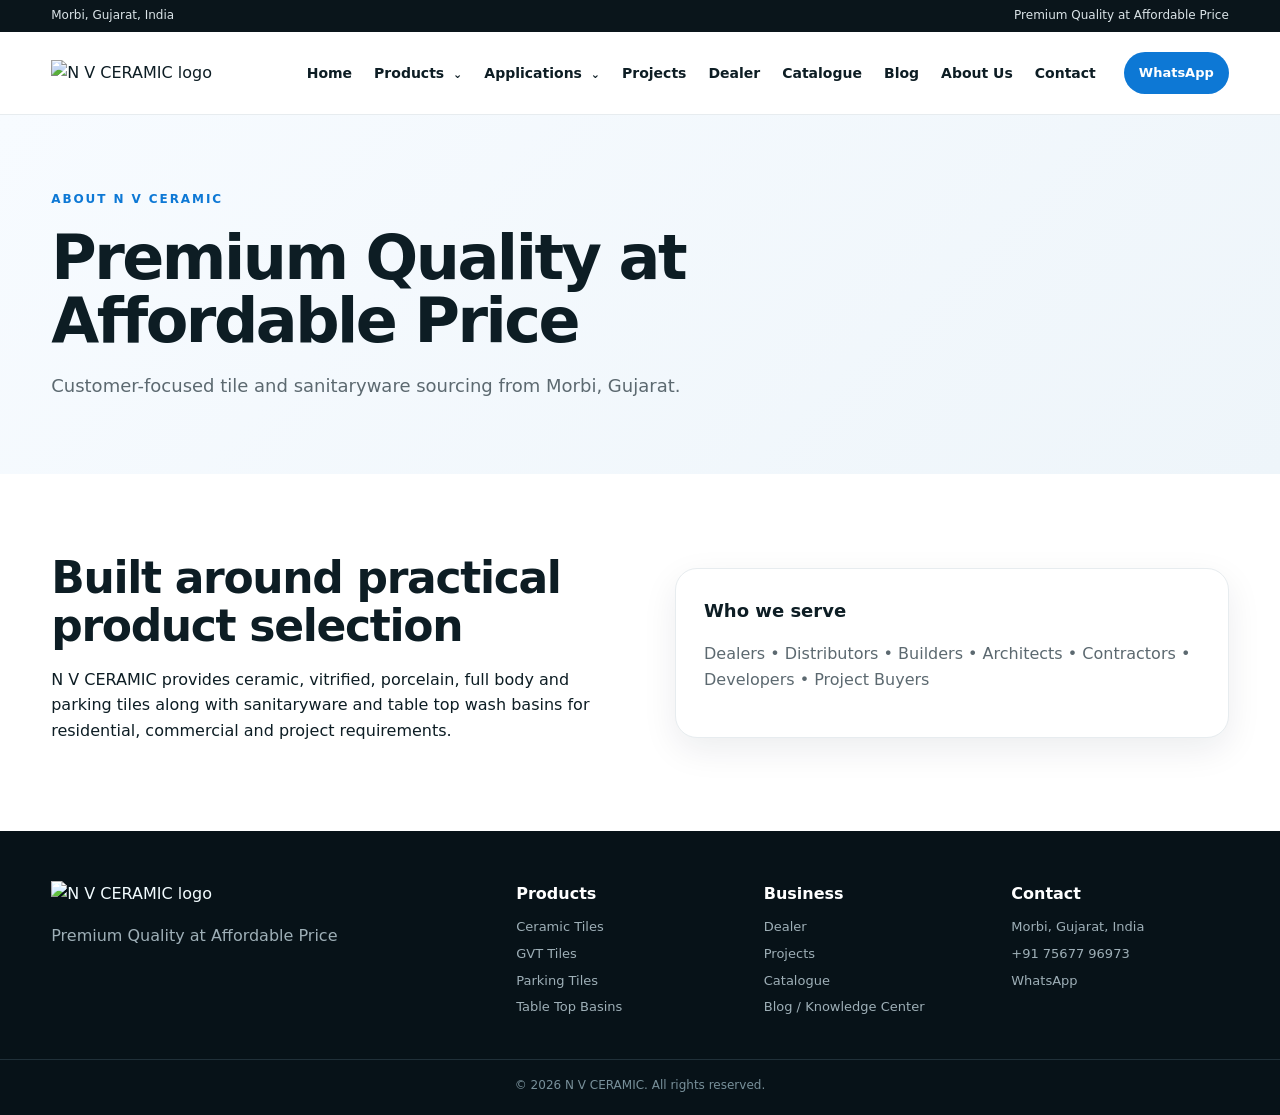
==== about.html @ e61c9b7b "Add files via upload Initial website upload" ====
<!doctype html><html lang="en-IN"><head><meta charset="utf-8"><meta name="viewport" content="width=device-width,initial-scale=1"><title>About N V CERAMIC | Morbi, Gujarat</title><meta name="description" content="Learn about N V CERAMIC and our tiles and sanitaryware supply approach from Morbi, Gujarat."><link rel="stylesheet" href="style.css"></head><body><div id="site-header"></div><main><section class="page-hero"><div class="wrap"><span class="eyebrow">ABOUT N V CERAMIC</span><h1><span data-setting="tagline">Premium Quality at Affordable Price</span></h1><p>Customer-focused tile and sanitaryware sourcing from Morbi, Gujarat.</p></div></section><section class="section"><div class="wrap two-col"><div><h2>Built around practical product selection</h2><p>N V CERAMIC provides ceramic, vitrified, porcelain, full body and parking tiles along with sanitaryware and table top wash basins for residential, commercial and project requirements.</p></div><div class="info-card"><b>Who we serve</b><p>Dealers • Distributors • Builders • Architects • Contractors • Developers • Project Buyers</p></div></div></section></main><div id="site-footer"></div><script src="config.js"></script><script src="app.js"></script></body></html>
---- style.css ----
:root{--ink:#0d1d24;--muted:#5c6970;--blue:#0d78d5;--blue2:#0757a8;--line:#e7ecef;--soft:#f6f8fa;--white:#fff;--dark:#0a151b;--radius:18px;--shadow:0 12px 35px rgba(9,30,45,.08)}*{box-sizing:border-box}html{scroll-behavior:smooth}body{margin:0;font-family:Inter,ui-sans-serif,system-ui,-apple-system,Segoe UI,Roboto,Arial,sans-serif;color:var(--ink);background:#fff;line-height:1.6}a{text-decoration:none;color:inherit}button,input,select{font:inherit}.wrap{width:min(1180px,92%);margin:auto}.topline{background:var(--dark);color:#dbe4e8;font-size:12px}.top-inner{height:32px;display:flex;align-items:center;justify-content:space-between}.site-header{position:sticky;top:0;z-index:50;background:rgba(255,255,255,.96);backdrop-filter:blur(14px);border-bottom:1px solid var(--line)}.nav-row{height:82px;display:flex;align-items:center;gap:28px}.logo img{display:block;width:205px;height:auto}.main-nav{display:flex;align-items:center;gap:22px;margin-left:auto;font-size:14px;font-weight:700}.main-nav>a,.nav-dd>button{padding:28px 0;border:0;background:none;cursor:pointer;color:var(--ink)}.nav-dd{position:relative}.nav-dd>button span{font-size:11px;margin-left:4px}.mega{position:absolute;right:-180px;top:70px;width:min(1020px,90vw);padding:24px;background:#fff;border:1px solid var(--line);box-shadow:var(--shadow);border-radius:0 0 18px 18px;display:none;grid-template-columns:1.1fr 1fr 1fr 1fr;gap:20px}.nav-dd:hover .mega,.nav-dd:focus-within .mega{display:grid}.mega-col h4{margin:0 0 10px;font-size:13px;text-transform:uppercase;letter-spacing:.04em}.mega-col a{display:block;padding:6px 0;color:#42515a;font-size:13px}.mega-col a:hover{color:var(--blue)}.dropdown.simple{position:absolute;top:70px;left:-20px;min-width:210px;padding:12px;background:#fff;border:1px solid var(--line);box-shadow:var(--shadow);display:none;border-radius:0 0 14px 14px}.nav-dd:hover .dropdown.simple,.nav-dd:focus-within .dropdown.simple{display:block}.dropdown.simple a{display:block;padding:8px 10px;font-size:13px}.header-wa{background:var(--blue);color:#fff!important;padding:11px 15px;border-radius:999px;font-size:13px;font-weight:800}.menu-btn{display:none;border:0;background:none;font-size:24px}.hero{background:linear-gradient(135deg,#f8fbff 0,#eef6fc 55%,#fff 100%);padding:76px 0 58px}.hero-grid{display:grid;grid-template-columns:1.15fr .85fr;gap:50px;align-items:center}.eyebrow{font-size:12px;letter-spacing:.16em;font-weight:800;color:var(--blue);text-transform:uppercase}.hero h1,.page-hero h1{font-size:clamp(40px,6vw,72px);line-height:1.02;letter-spacing:-.04em;margin:15px 0 20px}.hero h1 span{color:var(--blue)}.hero-copy{font-size:19px;color:var(--muted);max-width:650px}.hero-actions{display:flex;gap:12px;flex-wrap:wrap;margin:28px 0}.btn{display:inline-flex;align-items:center;justify-content:center;padding:13px 19px;border-radius:999px;font-weight:800;font-size:14px}.btn.primary{background:var(--blue);color:#fff}.btn.light{background:#fff;border:1px solid var(--line)}.btn:hover{transform:translateY(-1px)}.trust-row{display:flex;gap:18px;flex-wrap:wrap;color:#53616a;font-size:13px}.hero-visual{background:#fff;border:1px solid var(--line);border-radius:28px;box-shadow:var(--shadow);padding:38px;text-align:center}.hero-visual img{width:100%;max-width:470px}.hero-visual div{display:flex;gap:8px;justify-content:center;flex-wrap:wrap;margin-top:18px}.hero-visual b{background:var(--soft);padding:8px 11px;border-radius:999px;font-size:12px}.search-band{padding:20px 0;background:#fff;border-bottom:1px solid var(--line)}.search-box{display:flex;align-items:center;border:1px solid #dce4e8;border-radius:14px;background:#fff;overflow:hidden;min-height:52px}.search-box span{padding-left:16px;font-size:20px;color:var(--muted)}.search-box input{border:0;outline:0;flex:1;padding:14px 12px;background:transparent}.search-box button{height:52px;border:0;background:var(--ink);color:#fff;padding:0 22px;font-weight:800}.quick-links{display:flex;gap:10px;flex-wrap:wrap;margin-top:10px}.quick-links a,.app-links a{border:1px solid var(--line);padding:7px 11px;border-radius:999px;font-size:12px;color:#46545c;background:#fff}.section{padding:72px 0}.section.alt{background:var(--soft)}.section.dark{background:var(--dark);color:#fff}.section-head{display:flex;justify-content:space-between;align-items:end;gap:25px;margin-bottom:28px}.section-head h2,.application-grid h2,.two-col h2{font-size:clamp(28px,4vw,44px);line-height:1.1;letter-spacing:-.03em;margin:8px 0}.section-head p{max-width:520px;color:var(--muted)}.text-link{font-weight:800;color:var(--blue);white-space:nowrap}.category-grid{display:grid;grid-template-columns:repeat(4,1fr);gap:14px}.category-card{padding:22px;border:1px solid var(--line);border-radius:var(--radius);background:#fff;min-height:145px;box-shadow:0 5px 20px rgba(0,0,0,.03)}.category-card small{display:block;color:var(--blue);font-weight:800;text-transform:uppercase;letter-spacing:.08em}.category-card h3{margin:7px 0;font-size:20px}.category-card p{font-size:13px;color:var(--muted);margin:0}.category-card:hover{border-color:#b9d8f4;transform:translateY(-2px)}.product-grid{display:grid;grid-template-columns:repeat(3,1fr);gap:20px}.product-card{background:#fff;border:1px solid var(--line);border-radius:var(--radius);overflow:hidden;box-shadow:0 5px 20px rgba(0,0,0,.04)}.product-image{aspect-ratio:4/3;background:linear-gradient(135deg,#eef2f5,#dfe7ec);display:grid;place-items:center;position:relative;overflow:hidden}.product-image img{width:100%;height:100%;object-fit:cover}.placeholder{color:#7a8991;font-weight:800;font-size:13px;text-align:center;padding:20px}.badge{position:absolute;left:12px;top:12px;background:#fff;padding:6px 9px;border-radius:999px;font-size:11px;font-weight:800}.product-body{padding:17px}.product-body h3{margin:0 0 5px;font-size:19px}.product-body .meta{font-size:12px;color:var(--muted);margin:3px 0}.product-body p{font-size:13px;color:#5c6970;margin:9px 0 15px}.product-actions{display:flex;gap:8px;align-items:center}.product-actions a{font-size:12px;font-weight:800;padding:9px 12px;border-radius:10px;background:var(--ink);color:#fff}.product-actions a.secondary{background:#edf5fb;color:var(--blue)}.application-grid{display:grid;grid-template-columns:1.2fr .8fr;gap:60px;align-items:center}.app-links{display:flex;gap:10px;flex-wrap:wrap;margin-top:22px}.info-card{padding:28px;border:1px solid var(--line);border-radius:22px;background:#fff;box-shadow:var(--shadow)}.info-card b{font-size:18px}.info-card p{color:var(--muted)}.two-col{display:grid;grid-template-columns:1fr 1fr;gap:70px;align-items:center}.dark .eyebrow{color:#79bfff}.dark p{color:#c2cdd2}.mini-actions{display:flex;gap:16px;flex-wrap:wrap}.mini-actions a{font-weight:800;color:#8cc7ff}.page-hero{padding:70px 0 55px;background:linear-gradient(135deg,#f7fbff,#eef5fa)}.page-hero h1{font-size:clamp(38px,5vw,62px);max-width:900px}.page-hero p{font-size:18px;color:var(--muted);max-width:760px}.catalog-toolbar{display:grid;grid-template-columns:2fr 1fr 1fr 1fr;gap:10px;margin-bottom:20px}.catalog-toolbar select{border:1px solid var(--line);border-radius:14px;padding:0 14px;background:#fff;min-height:52px;outline:0}.results-meta{font-size:13px;color:var(--muted);margin-bottom:15px}.category-intro{padding:22px;background:var(--soft);border-radius:18px;margin-bottom:25px;color:#4d5a62}.product-detail .wrap{max-width:1050px}.detail-grid{display:grid;grid-template-columns:1fr 1fr;gap:50px;align-items:start}.detail-image{aspect-ratio:1/1;background:linear-gradient(135deg,#eef2f5,#dfe7ec);border-radius:25px;display:grid;place-items:center;overflow:hidden}.detail-image img{width:100%;height:100%;object-fit:cover}.detail-title{font-size:clamp(34px,5vw,58px);line-height:1.05;letter-spacing:-.035em;margin:10px 0}.spec-list{display:grid;grid-template-columns:1fr 1fr;gap:10px;margin:25px 0}.spec{border:1px solid var(--line);padding:12px;border-radius:12px}.spec small{display:block;color:var(--muted);font-size:11px;text-transform:uppercase}.contact-card{display:grid;grid-template-columns:repeat(3,1fr);gap:15px}.contact-card>div{border:1px solid var(--line);padding:25px;border-radius:18px}.contact-card p{color:var(--muted)}footer{background:#071218;color:#dce5e8;padding:50px 0 20px}.footer-grid{display:grid;grid-template-columns:2fr 1fr 1fr 1fr;gap:30px}.footer-grid img{width:190px;filter:brightness(1.1)}.footer-grid p{color:#9eafb7}.footer-grid b{display:block;margin-bottom:10px;color:#fff}.footer-grid a,.footer-grid span{display:block;color:#9eafb7;font-size:13px;margin:6px 0}.copyright{border-top:1px solid #203039;margin-top:35px;padding-top:16px;text-align:center;color:#78909a;font-size:12px}.float-wa{position:fixed;right:20px;bottom:20px;width:56px;height:56px;border-radius:50%;background:#19c463;color:#fff;display:grid;place-items:center;font-size:23px;box-shadow:0 10px 25px rgba(0,0,0,.2);z-index:60}.empty{padding:45px;border:1px dashed #cbd6dc;border-radius:18px;text-align:center;color:var(--muted)}
@media(max-width:1000px){.main-nav{gap:13px}.category-grid{grid-template-columns:repeat(3,1fr)}.product-grid{grid-template-columns:repeat(2,1fr)}.mega{right:-80px;grid-template-columns:repeat(3,1fr)}}
@media(max-width:820px){.topline{display:none}.nav-row{height:70px}.menu-btn{display:block;margin-left:auto}.main-nav{display:none;position:absolute;top:70px;left:0;right:0;background:#fff;border-bottom:1px solid var(--line);padding:15px 4%;flex-direction:column;align-items:stretch;gap:0;box-shadow:var(--shadow)}.main-nav.open{display:flex}.main-nav>a,.nav-dd>button{padding:12px 0;text-align:left}.nav-dd .mega,.nav-dd .dropdown.simple{position:static;width:auto;display:none;box-shadow:none;border:0;padding:8px 0;grid-template-columns:1fr 1fr}.nav-dd.open .mega,.nav-dd.open .dropdown.simple{display:grid}.nav-dd.open .dropdown.simple{display:block}.header-wa{display:none}.hero-grid,.application-grid,.two-col,.detail-grid{grid-template-columns:1fr}.hero{padding:55px 0}.hero-visual{order:-1}.category-grid{grid-template-columns:repeat(2,1fr)}.catalog-toolbar{grid-template-columns:1fr 1fr}.contact-card{grid-template-columns:1fr 1fr}.footer-grid{grid-template-columns:1fr 1fr}}
@media(max-width:560px){.logo img{width:160px}.category-grid,.product-grid,.contact-card,.footer-grid,.catalog-toolbar{grid-template-columns:1fr}.section{padding:52px 0}.section-head{align-items:start;flex-direction:column}.hero h1{font-size:42px}.hero-copy{font-size:17px}.hero-visual{padding:25px}.mega{grid-template-columns:1fr!important}.spec-list{grid-template-columns:1fr}.quick-links{overflow:auto;flex-wrap:nowrap;padding-bottom:4px}.quick-links a{white-space:nowrap}.page-hero{padding:50px 0 40px}}
.price-box{display:inline-block;background:#edf5fb;color:var(--blue);padding:12px 15px;border-radius:12px;margin:10px 0 18px;font-size:18px}.price-box b{font-size:22px}

/* Knowledge Center / Blog */
.grid{display:grid;gap:20px}.grid-3{grid-template-columns:repeat(3,1fr)}
.blog-grid{display:grid;grid-template-columns:repeat(3,1fr);gap:22px}
.blog-card{background:#fff;border:1px solid var(--line);border-radius:var(--radius);overflow:hidden;box-shadow:0 5px 20px rgba(0,0,0,.04);display:flex;min-height:270px}
.blog-card-body{padding:24px;display:flex;flex-direction:column;align-items:flex-start;width:100%}
.blog-card h2,.blog-card h3{margin:8px 0 10px;line-height:1.25;font-size:22px}
.blog-card p{color:var(--muted);font-size:14px;margin:0 0 16px}
.blog-card .btn{margin-top:auto}
.btn-outline{border:1px solid var(--line);background:#fff;color:var(--blue)}
.blog-toolbar{display:flex;justify-content:space-between;align-items:center;gap:20px;margin-bottom:25px;padding-bottom:18px;border-bottom:1px solid var(--line)}
.blog-filters{display:flex;gap:8px;flex-wrap:wrap}.blog-filter{border:1px solid var(--line);background:#fff;border-radius:999px;padding:8px 13px;cursor:pointer;font-weight:700;font-size:12px;color:#53616a}.blog-filter.active{background:var(--ink);color:#fff;border-color:var(--ink)}
.blog-meta{font-size:12px;color:#7a8991;margin:8px 0 18px}
.article{max-width:900px}.article h1{font-size:clamp(38px,5vw,62px);line-height:1.08;letter-spacing:-.035em;margin:10px 0 16px}.article .lead{font-size:19px;color:var(--muted);max-width:780px}.article-content{font-size:17px;line-height:1.8;color:#33424a;margin-top:30px}.article-content p{margin:0 0 22px}.article-content h2{font-size:30px;line-height:1.2;margin:35px 0 14px}.article-hero{width:100%;max-height:520px;object-fit:cover;border-radius:22px;margin:22px 0}.back-link{display:inline-block;color:var(--blue);font-weight:800;margin-bottom:22px}.article-cta{margin-top:45px;padding:28px;border-radius:20px;background:var(--soft);border:1px solid var(--line)}.article-cta h3{margin:0 0 6px;font-size:24px}.article-cta p{color:var(--muted)}
.variant-section{margin-top:55px}.variant-section h2{font-size:32px}.table-wrap{overflow:auto;border:1px solid var(--line);border-radius:16px}.table-wrap table{width:100%;border-collapse:collapse;min-width:700px;background:#fff}.table-wrap th,.table-wrap td{padding:12px 14px;border-bottom:1px solid var(--line);text-align:left;font-size:13px}.table-wrap th{background:var(--soft);font-weight:800}.table-wrap tr:last-child td{border-bottom:0}
@media(max-width:820px){.grid-3,.blog-grid{grid-template-columns:1fr 1fr}.blog-toolbar{align-items:flex-start;flex-direction:column}.article h1{font-size:42px}}
@media(max-width:560px){.grid-3,.blog-grid{grid-template-columns:1fr}.blog-card{min-height:0}.article h1{font-size:36px}.article-content{font-size:16px}.blog-filters{overflow:auto;flex-wrap:nowrap;width:100%;padding-bottom:4px}.blog-filter{white-space:nowrap}}
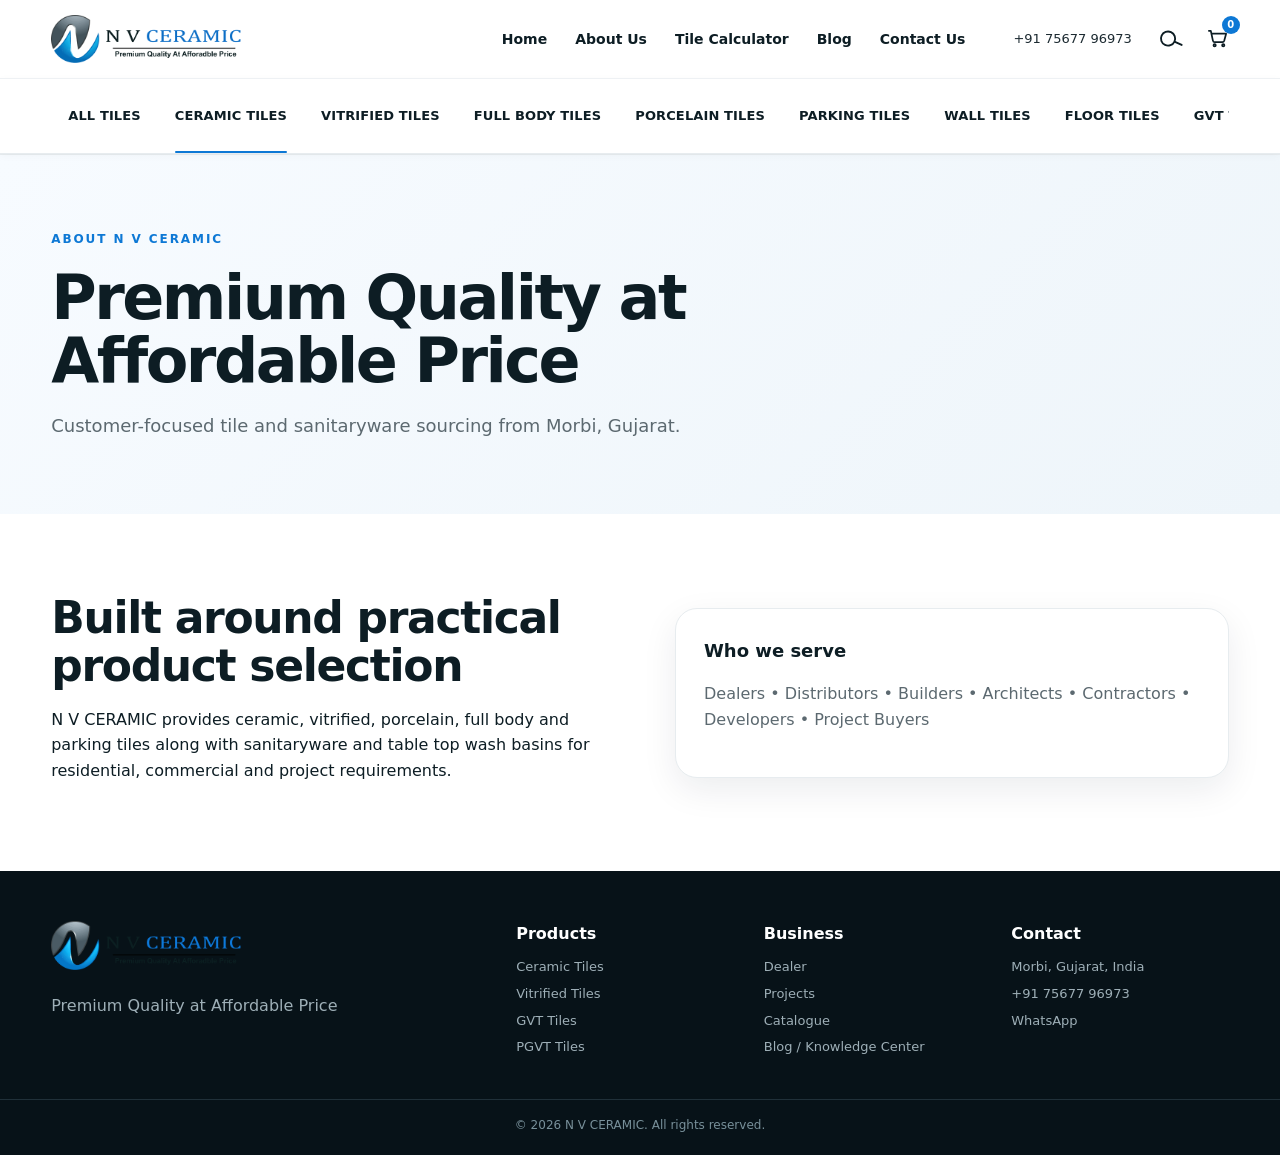
==== commit 40243875: "Add files via upload" ====
--- a/about.html
+++ b/about.html
@@ -1 +1 @@
-<!doctype html><html lang="en-IN"><head><meta charset="utf-8"><meta name="viewport" content="width=device-width,initial-scale=1"><title>About N V CERAMIC | Morbi, Gujarat</title><meta name="description" content="Learn about N V CERAMIC and our tiles and sanitaryware supply approach from Morbi, Gujarat."><link rel="stylesheet" href="style.css"></head><body><div id="site-header"></div><main><section class="page-hero"><div class="wrap"><span class="eyebrow">ABOUT N V CERAMIC</span><h1><span data-setting="tagline">Premium Quality at Affordable Price</span></h1><p>Customer-focused tile and sanitaryware sourcing from Morbi, Gujarat.</p></div></section><section class="section"><div class="wrap two-col"><div><h2>Built around practical product selection</h2><p>N V CERAMIC provides ceramic, vitrified, porcelain, full body and parking tiles along with sanitaryware and table top wash basins for residential, commercial and project requirements.</p></div><div class="info-card"><b>Who we serve</b><p>Dealers • Distributors • Builders • Architects • Contractors • Developers • Project Buyers</p></div></div></section></main><div id="site-footer"></div><script src="config.js"></script><script src="app.js"></script></body></html>
+<!doctype html><html lang="en-IN"><head><meta charset="utf-8"><meta name="viewport" content="width=device-width,initial-scale=1"><title>About N V CERAMIC | Morbi, Gujarat</title><meta name="description" content="Learn about N V CERAMIC and our tiles and sanitaryware supply approach from Morbi, Gujarat."><link rel="stylesheet" href="style.css"></head><body><div id="site-header"></div><main><section class="page-hero"><div class="wrap"><span class="eyebrow">ABOUT N V CERAMIC</span><h1><span data-setting="tagline">Premium Quality at Affordable Price</span></h1><p>Customer-focused tile and sanitaryware sourcing from Morbi, Gujarat.</p></div></section><section class="section"><div class="wrap two-col"><div><h2>Built around practical product selection</h2><p>N V CERAMIC provides ceramic, vitrified, porcelain, full body and parking tiles along with sanitaryware and table top wash basins for residential, commercial and project requirements.</p></div><div class="info-card"><b>Who we serve</b><p>Dealers • Distributors • Builders • Architects • Contractors • Developers • Project Buyers</p></div></div></section></main><div id="site-footer"></div><script src="config.js"></script><script src="data-local.js"></script><script src="app.js"></script></body></html>
--- a/style.css
+++ b/style.css
@@ -20,3 +20,106 @@
 .variant-section{margin-top:55px}.variant-section h2{font-size:32px}.table-wrap{overflow:auto;border:1px solid var(--line);border-radius:16px}.table-wrap table{width:100%;border-collapse:collapse;min-width:700px;background:#fff}.table-wrap th,.table-wrap td{padding:12px 14px;border-bottom:1px solid var(--line);text-align:left;font-size:13px}.table-wrap th{background:var(--soft);font-weight:800}.table-wrap tr:last-child td{border-bottom:0}
 @media(max-width:820px){.grid-3,.blog-grid{grid-template-columns:1fr 1fr}.blog-toolbar{align-items:flex-start;flex-direction:column}.article h1{font-size:42px}}
 @media(max-width:560px){.grid-3,.blog-grid{grid-template-columns:1fr}.blog-card{min-height:0}.article h1{font-size:36px}.article-content{font-size:16px}.blog-filters{overflow:auto;flex-wrap:nowrap;width:100%;padding-bottom:4px}.blog-filter{white-space:nowrap}}
+.product-gallery{display:grid;gap:12px}.gallery-main{aspect-ratio:1/1;background:linear-gradient(135deg,#eef2f5,#dfe7ec);border-radius:25px;overflow:hidden;display:grid;place-items:center}.gallery-main img{width:100%;height:100%;object-fit:cover}.gallery-thumbs{display:flex;gap:8px;overflow:auto;padding-bottom:4px}.gallery-thumb{flex:0 0 76px;width:76px;height:76px;padding:0;border:2px solid transparent;border-radius:10px;overflow:hidden;background:#fff;cursor:pointer}.gallery-thumb.active{border-color:var(--blue)}.gallery-thumb img{width:100%;height:100%;object-fit:cover}.price-box{margin:20px 0;padding:15px 18px;border:1px solid var(--line);border-radius:14px;background:var(--soft)}.price-box b{font-size:20px}.variant-section{margin-top:40px}.table-wrap{overflow:auto}.table-wrap table{width:100%;border-collapse:collapse}.table-wrap th,.table-wrap td{padding:11px;border-bottom:1px solid var(--line);text-align:left;font-size:13px}.blog-toolbar{display:flex;justify-content:space-between;gap:20px;align-items:center;margin-bottom:25px;flex-wrap:wrap}.blog-filters{display:flex;gap:8px;flex-wrap:wrap}.blog-filter{border:1px solid var(--line);background:#fff;border-radius:999px;padding:8px 13px;cursor:pointer}.blog-filter.active{background:var(--ink);color:#fff}.blog-card{border:1px solid var(--line);border-radius:18px;background:#fff;overflow:hidden}.blog-card-body{padding:22px}.blog-card h2,.blog-card h3{margin:8px 0}.blog-card p{color:var(--muted)}.blog-meta{font-size:12px;color:var(--muted);margin:10px 0 15px}.article{max-width:850px}.article h1{font-size:clamp(38px,5vw,62px);line-height:1.05;letter-spacing:-.03em}.article-hero{width:100%;border-radius:20px;margin:25px 0}.article-content{font-size:17px}.article-cta{margin-top:40px;padding:25px;border-radius:18px;background:var(--soft)}
+@media(max-width:900px){.main-nav{display:none;position:absolute;left:4%;right:4%;top:76px;background:#fff;padding:16px;border:1px solid var(--line);box-shadow:var(--shadow);border-radius:16px;flex-direction:column;align-items:stretch;gap:5px}.main-nav.open{display:flex}.main-nav>a,.nav-dd>button{padding:10px 8px;text-align:left}.nav-dd .mega,.nav-dd .dropdown.simple{position:static;width:auto;display:none;grid-template-columns:1fr;padding:10px}.nav-dd.open .mega,.nav-dd.open .dropdown.simple{display:grid}.menu-btn{display:block;margin-left:auto}.header-wa{display:none}.nav-row{gap:12px}.catalog-toolbar{grid-template-columns:1fr 1fr}.hero-grid,.detail-grid{grid-template-columns:1fr}}
+
+.cart-link{background:#f0f7fd;color:var(--blue)!important;padding:10px 13px;border-radius:999px;font-size:13px;font-weight:800;white-space:nowrap}.cart-link span{display:inline-grid;place-items:center;min-width:20px;height:20px;margin-left:4px;padding:0 5px;border-radius:999px;background:var(--blue);color:#fff;font-size:11px}.product-actions button{border:0;cursor:pointer;font-size:12px;font-weight:800;padding:9px 12px;border-radius:10px;background:#edf5fb;color:var(--blue)}.detail-actions{display:flex;gap:10px;flex-wrap:wrap;margin-top:22px}.cart-box{display:grid;grid-template-columns:1.6fr .7fr;gap:25px;align-items:start}.cart-list{display:grid;gap:10px}.cart-item{display:grid;grid-template-columns:1fr auto auto;gap:18px;align-items:center;border:1px solid var(--line);border-radius:16px;padding:18px;background:#fff}.cart-item-info b,.cart-item-info span{display:block}.cart-item-info span{font-size:12px;color:var(--muted);margin-top:3px}.cart-qty{display:flex;align-items:center;gap:7px;font-size:12px;color:var(--muted)}.cart-qty input{width:70px;border:1px solid var(--line);border-radius:9px;padding:8px}.cart-remove{border:0;background:none;color:#c43d3d;cursor:pointer;font-weight:800}.cart-summary{border:1px solid var(--line);border-radius:18px;padding:22px;position:sticky;top:110px;background:#fff;box-shadow:var(--shadow)}.cart-summary h3{margin-top:0}.cart-summary .btn{width:100%;margin-top:8px}.cart-notice{position:fixed;right:20px;bottom:88px;background:var(--ink);color:#fff;padding:12px 16px;border-radius:12px;box-shadow:var(--shadow);z-index:80;opacity:0;transform:translateY(10px);pointer-events:none;transition:.2s}.cart-notice.show{opacity:1;transform:none}@media(max-width:820px){.cart-link{display:inline-block}.cart-box{grid-template-columns:1fr}.cart-summary{position:static}.cart-item{grid-template-columns:1fr auto}.cart-remove{grid-column:1/-1;text-align:left}}
+/* N V CERAMIC - Premium category mega navigation */
+.product-nav{position:relative;background:#fff;border-top:1px solid rgba(231,236,239,.7);border-bottom:1px solid var(--line);z-index:55}
+.product-nav-inner{min-height:56px;display:flex;align-items:center;gap:4px;overflow:hidden}
+.product-nav-all,.product-tab{height:56px;display:inline-flex;align-items:center;justify-content:center;padding:0 14px;font-size:12px;font-weight:800;letter-spacing:.02em;text-transform:uppercase;white-space:nowrap;color:var(--ink);position:relative}
+.product-nav-all:hover,.product-tab:hover{color:var(--blue)}
+.product-nav-all:after,.product-tab:after{content:"";position:absolute;left:14px;right:14px;bottom:0;height:2px;background:transparent;border-radius:2px}
+.product-nav-all:hover:after,.product-tab.active:after{background:var(--blue)}
+.product-tabs{display:flex;align-items:center;overflow-x:auto;scrollbar-width:none;flex:1}
+.product-tabs::-webkit-scrollbar{display:none}
+.mega-stage{position:absolute;left:0;top:100%;width:100%;display:none;background:transparent;padding-top:0}
+.mega-stage.show{display:block}
+.mega-panel{width:min(1400px,96vw);max-height:calc(100vh - 175px);overflow:auto;margin:0 auto;background:#fff;border:1px solid var(--line);border-top:0;border-radius:0 0 18px 18px;box-shadow:0 22px 45px rgba(9,30,45,.16);padding:24px 30px 28px}
+.mega-panel-top{display:flex;justify-content:space-between;align-items:center;gap:20px;border-bottom:1px solid var(--line);padding:0 0 16px;margin-bottom:18px}
+.mega-panel-top strong{display:block;font-size:20px;line-height:1.15;margin-top:2px}
+.mega-panel-top a{color:var(--blue);font-size:13px;font-weight:800;white-space:nowrap}
+.mega-kicker{display:block;color:var(--blue);font-size:10px;font-weight:900;letter-spacing:.14em;text-transform:uppercase}
+.mega-grid{display:grid;grid-template-columns:repeat(6,minmax(0,1fr));gap:26px}
+.mega-grid .mega-col h4{font-size:11px;margin-bottom:9px;color:#15242b;letter-spacing:.07em}
+.mega-grid .mega-col a{font-size:13px;padding:5px 0;color:#44545c;line-height:1.35}
+.mega-grid .mega-col a:hover{color:var(--blue);transform:translateX(2px)}
+/* Keep the old Products dropdown available inside the mobile accordion only. */
+@media(min-width:901px){.main-nav .mega-inline{display:none!important}}
+@media(max-width:1100px){.product-nav-inner{width:96%}.product-nav-all,.product-tab{padding:0 10px;font-size:11px}.mega-grid{grid-template-columns:repeat(3,minmax(0,1fr))}.mega-panel{max-height:calc(100vh - 160px)}}
+@media(max-width:900px){
+  .product-nav{display:none}
+  .main-nav .mega-inline{position:static;width:auto;display:none;box-shadow:none;border:0;border-radius:0;padding:10px 0;grid-template-columns:1fr 1fr}
+  .nav-dd.open .mega-inline{display:grid!important}
+  .mega-inline .mega-col{min-width:0}
+}
+@media(max-width:560px){.main-nav .mega-inline{grid-template-columns:1fr}.mega-panel{width:100%;padding:18px}.mega-grid{grid-template-columns:1fr 1fr}}
+
+/* V22-style header refinement: friend-inspired clean top navigation */
+.topline{display:none}
+.nav-row{height:78px;gap:26px}
+.logo img{width:190px}
+.main-nav{margin-left:auto;gap:28px;font-size:14px}
+.main-nav>a{padding:28px 0;white-space:nowrap}
+.header-meta{display:flex;align-items:center;gap:22px;margin-left:22px;white-space:nowrap}
+.header-phone,.header-email{font-size:13px;color:#1c2a31}
+.header-phone:hover,.header-email:hover{color:var(--blue)}
+.header-search{font-size:29px;line-height:1;display:inline-flex;align-items:center;justify-content:center;width:30px;height:30px;transform:rotate(-20deg)}
+.cart-icon{position:relative;background:transparent!important;color:var(--ink)!important;padding:0!important;font-size:25px;line-height:1}
+.cart-icon span{position:absolute;right:-11px;top:-10px;min-width:18px;height:18px;font-size:10px;margin:0}
+.mobile-actions{display:none}
+.product-nav{box-shadow:0 2px 8px rgba(9,30,45,.03)}
+.product-nav-inner{min-height:74px;justify-content:center;gap:0}
+.product-nav-all,.product-tab{height:74px;padding:0 17px;font-size:13px;letter-spacing:.01em}
+.product-nav-all:after,.product-tab:after{left:17px;right:17px}
+.mega-stage{z-index:60}
+.mega-panel{width:min(1540px,96vw);padding:30px 36px 24px;border-radius:0 0 16px 16px}
+.mega-grid{gap:34px}
+.mega-grid .mega-col h4{font-size:12px;margin-bottom:12px}
+.mega-grid .mega-col a{font-size:14px;padding:6px 0;color:#24343c}
+.mega-quick{display:flex;align-items:center;gap:22px;border-top:1px solid var(--line);margin-top:24px;padding-top:15px;flex-wrap:wrap}
+.mega-quick span{font-size:10px;font-weight:900;letter-spacing:.14em;color:var(--blue);margin-right:2px}
+.mega-quick a{font-size:13px;font-weight:800;color:#35464f}
+.mega-quick a:hover{color:var(--blue)}
+
+/* Tile Calculator */
+.calculator-layout{display:grid;grid-template-columns:minmax(0,1.15fr) minmax(300px,.85fr);gap:38px;align-items:start}
+.calculator-card,.calculator-info{border:1px solid var(--line);border-radius:22px;padding:30px;background:#fff;box-shadow:var(--shadow)}
+.calculator-card h2,.calculator-info h2{font-size:32px;line-height:1.1;margin:0 0 22px}
+.calc-grid{display:grid;grid-template-columns:repeat(2,minmax(0,1fr));gap:15px;margin-bottom:20px}
+.calc-grid label{font-size:12px;font-weight:800;color:#26363e}
+.calc-grid input,.calc-grid select{display:block;width:100%;margin-top:7px;border:1px solid #dce4e8;border-radius:10px;padding:12px;background:#fff;outline:none}
+.calc-grid input:focus,.calc-grid select:focus{border-color:#9bc8eb;box-shadow:0 0 0 3px rgba(13,120,213,.08)}
+.calc-results{display:grid;grid-template-columns:repeat(3,1fr);gap:10px;margin:22px 0}
+.calc-results>div{padding:16px;border:1px solid var(--line);border-radius:14px;background:var(--soft)}
+.calc-results small{display:block;color:var(--muted);font-size:11px;font-weight:800;margin-bottom:5px}
+.calc-results strong{font-size:17px;line-height:1.35}
+.calc-note{font-size:12px;color:var(--muted);margin:16px 0 20px}
+.calculator-info ol{padding-left:20px;color:#43525a}
+.calculator-info li{margin:10px 0}
+.calculator-info .info-card{margin-top:28px}
+
+@media(max-width:1180px){
+  .main-nav{gap:20px}.header-meta{gap:14px;margin-left:10px}.header-email{max-width:190px;overflow:hidden;text-overflow:ellipsis}
+  .product-nav-all,.product-tab{padding:0 11px;font-size:11px}.product-nav-all:after,.product-tab:after{left:11px;right:11px}
+}
+@media(max-width:900px){
+  .nav-row{height:72px}.logo img{width:170px}.header-meta{margin-left:auto}.header-phone,.header-email{display:none}.header-search{font-size:27px}.mobile-actions{display:none}
+  .calculator-layout{grid-template-columns:1fr}.calc-results{grid-template-columns:1fr 1fr 1fr}
+}
+@media(max-width:560px){
+  .calc-grid{grid-template-columns:1fr}.calc-results{grid-template-columns:1fr}.calculator-card,.calculator-info{padding:22px}.mega-panel{padding:20px 18px}.mega-grid{grid-template-columns:1fr 1fr;gap:20px}.mega-quick{gap:14px}
+}
+.header-search svg,.cart-icon svg{width:22px;height:22px;fill:none;stroke:currentColor;stroke-width:1.8;stroke-linecap:round;stroke-linejoin:round}
+.header-search svg{width:25px;height:25px}
+.cart-icon svg{width:23px;height:23px}
+
+/* V23 business-site improvements */
+.section-sub{color:var(--muted);margin:7px 0 0;max-width:700px}.category-card{position:relative}.category-arrow{display:block;margin-top:14px;color:var(--blue);font-size:12px;font-weight:800}.size-strip-section{background:#fbfcfd}.size-chips{display:grid;grid-template-columns:repeat(5,1fr);gap:12px}.size-chips a{border:1px solid var(--line);background:#fff;border-radius:15px;padding:18px 16px;transition:.2s}.size-chips a:hover{border-color:#b7d8ef;transform:translateY(-2px);box-shadow:var(--shadow)}.size-chips b{display:block;font-size:15px}.size-chips span{display:block;color:var(--blue);font-size:11px;margin-top:5px;font-weight:800}.project-cards{display:grid;grid-template-columns:repeat(4,1fr);gap:14px}.project-cards a{border:1px solid var(--line);border-radius:18px;padding:24px;background:#fff;min-height:155px;display:flex;flex-direction:column;justify-content:flex-end;position:relative;overflow:hidden}.project-cards a:before{content:"";position:absolute;inset:0;background:linear-gradient(135deg,rgba(13,120,213,.08),transparent 55%);pointer-events:none}.project-cards span{position:absolute;right:18px;top:16px;font-size:12px;font-weight:900;color:#9baab2}.project-cards b{font-size:18px;position:relative}.project-cards small{color:var(--muted);font-size:12px;margin-top:5px;position:relative}.dealer-home{background:#f5f9fc}.dealer-banner{border:1px solid #dbe8f0;border-radius:24px;background:#fff;padding:34px 38px;display:flex;align-items:center;justify-content:space-between;gap:30px;box-shadow:var(--shadow)}.dealer-banner h2{margin:8px 0 8px;font-size:32px;line-height:1.1}.dealer-banner p{color:var(--muted);margin:0;max-width:700px}.dealer-actions{display:flex;gap:10px;flex-wrap:wrap;flex-shrink:0}.results-meta-row{display:flex;align-items:center;justify-content:space-between;gap:15px;margin:0 0 15px}.active-filter-note{font-size:12px;color:var(--muted);text-align:right}.filter-clear{min-height:52px;border:1px solid #dce4e8;border-radius:14px;background:#fff;padding:0 14px;font-weight:800;color:#34464f;cursor:pointer}.filter-clear:hover{border-color:#a9cce7;color:var(--blue)}.catalog-toolbar{grid-template-columns:2fr repeat(3,1fr);}.catalog-toolbar select:nth-of-type(n+5){grid-row:auto}.catalog-toolbar{align-items:stretch}.catalog-toolbar>*{min-width:0}.catalog-toolbar .search-box{min-width:0}.catalog-toolbar select,.filter-clear{width:100%}
+@media(max-width:1100px){.size-chips{grid-template-columns:repeat(4,1fr)}.project-cards{grid-template-columns:repeat(2,1fr)}.dealer-banner{align-items:flex-start;flex-direction:column}.catalog-toolbar{grid-template-columns:repeat(3,1fr)}.catalog-toolbar .search-box{grid-column:1/-1}.results-meta-row{align-items:flex-start;flex-direction:column}.active-filter-note{text-align:left}}
+@media(max-width:820px){.size-chips{grid-template-columns:repeat(3,1fr)}.project-cards{grid-template-columns:1fr 1fr}.catalog-toolbar{grid-template-columns:1fr 1fr}.catalog-toolbar .search-box{grid-column:1/-1}}
+@media(max-width:560px){.size-chips{grid-template-columns:1fr 1fr}.project-cards{grid-template-columns:1fr}.dealer-banner{padding:26px 22px}.dealer-banner h2{font-size:27px}.catalog-toolbar{grid-template-columns:1fr}.catalog-toolbar .search-box{grid-column:auto}.filter-clear{min-height:48px}}
+
+/* V25 Tile Calculator */
+.calc-page-head{text-align:center;padding:0 20px 28px}.calc-page-head h1{font-size:28px;line-height:1.2;margin:0 0 12px;font-weight:600}.calc-page-head p{margin:0;color:#4f5960;font-size:15px}.calculator-section{padding-top:20px}.calculator-section>.wrap{max-width:1180px}.calc-mode-tabs{display:grid;grid-template-columns:1fr 1fr;gap:30px;margin:12px 0 34px}.calc-mode{display:flex;align-items:center;gap:9px;font-weight:700;font-size:14px;cursor:pointer}.calc-mode input{accent-color:#1877f2}.calc-panel{margin-bottom:26px}.calc-panel.hidden{display:none}.calc-panel h2{font-size:18px;margin:0 0 12px;font-weight:500}.calc-subtitle{font-size:14px;color:#4d5860;margin:0 0 24px}.area-rows{border:1px solid #d7dfe4;border-radius:7px;padding:14px 16px}.area-row{display:grid;grid-template-columns:1fr 1fr 260px 34px;gap:28px;align-items:end;position:relative}.area-row+.area-row{margin-top:14px;padding-top:14px;border-top:1px solid #edf0f2}.area-row label,.total-area-row label,.calc-options>label{display:block;font-weight:600;font-size:13px;color:#151b20}.area-row small{font-weight:600}.area-row input,.total-area-row input,.calc-options select,.calc-options input{width:100%;height:48px;border:1px solid #d5dde2;border-radius:5px;background:#fff;padding:0 14px;font-size:14px;box-sizing:border-box;margin-top:9px}.area-row input[readonly]{background:#fafbfc}.remove-area{width:32px;height:32px;border:0;border-radius:50%;background:#f2f4f5;color:#59646b;font-size:22px;cursor:pointer;margin-bottom:8px}.calc-add-area{display:block;margin:16px auto 22px;border:1px solid #1677ff;background:#fff;color:#1670ec;border-radius:5px;padding:9px 14px;font-size:14px;cursor:pointer}.calc-total{background:#f7f8f9;border-radius:7px;padding:22px;text-align:center;font-size:15px}.calc-total strong{margin-left:6px}.total-area-row{max-width:550px}.input-with-unit{display:grid;grid-template-columns:1fr 100px}.input-with-unit input{border-radius:5px 0 0 5px;margin-right:-1px}.input-with-unit select{height:48px;border:1px solid #d5dde2;border-radius:0 5px 5px 0;padding:0 12px;background:#fff}.calc-options{margin-top:24px}.calc-options>label{max-width:100%;margin-bottom:22px}.calc-options>label em,.total-area-row em{color:#e33;font-style:normal}.calc-option-line{max-width:550px;margin:0 0 24px}.check-line{display:flex!important;align-items:center;gap:6px;font-weight:700!important;margin:0!important}.check-line input{width:auto!important;height:auto!important;margin:0!important;accent-color:#1677ff}.why{border:0;background:transparent;color:#e29b00;padding:0;cursor:pointer;font-size:13px}.option-select{margin-top:10px!important}.input-suffix{position:relative}.input-suffix input{padding-right:50px!important}.input-suffix span{position:absolute;right:14px;top:25px;transform:translateY(-50%);font-size:13px;color:#56616a;font-weight:600}.calc-action{text-align:center;margin:18px 0 26px}.calc-main-btn{font-size:16px;padding:12px 20px}.calc-results-new{display:grid;grid-template-columns:repeat(3,1fr);border:1px solid #e1e6e9;border-radius:10px;overflow:hidden;margin-bottom:20px}.calc-results-new>div{padding:22px;text-align:center;background:#f8fafb}.calc-results-new>div+div{border-left:1px solid #e1e6e9}.calc-results-new small{display:block;color:#58636b;margin-bottom:8px}.calc-results-new strong{font-size:20px;line-height:1.4}.calc-results-new strong span{font-size:13px;font-weight:500;color:#58636b}.calc-help{text-align:center;color:#626d74;font-size:13px;line-height:1.6;margin:0 auto 15px;max-width:850px}.calc-wa{display:block;width:max-content;margin:0 auto}.calc-options select{appearance:auto}
+@media(max-width:760px){.calc-mode-tabs{gap:15px}.area-row{grid-template-columns:1fr 1fr;gap:14px}.area-row>div:nth-child(3){grid-column:1/-1}.remove-area{position:absolute;right:0;top:8px}.calc-results-new{grid-template-columns:1fr}.calc-results-new>div+div{border-left:0;border-top:1px solid #e1e6e9}.calculator-section{padding-top:10px}.calc-page-head h1{font-size:24px}.calc-option-line,.total-area-row{max-width:none}}
